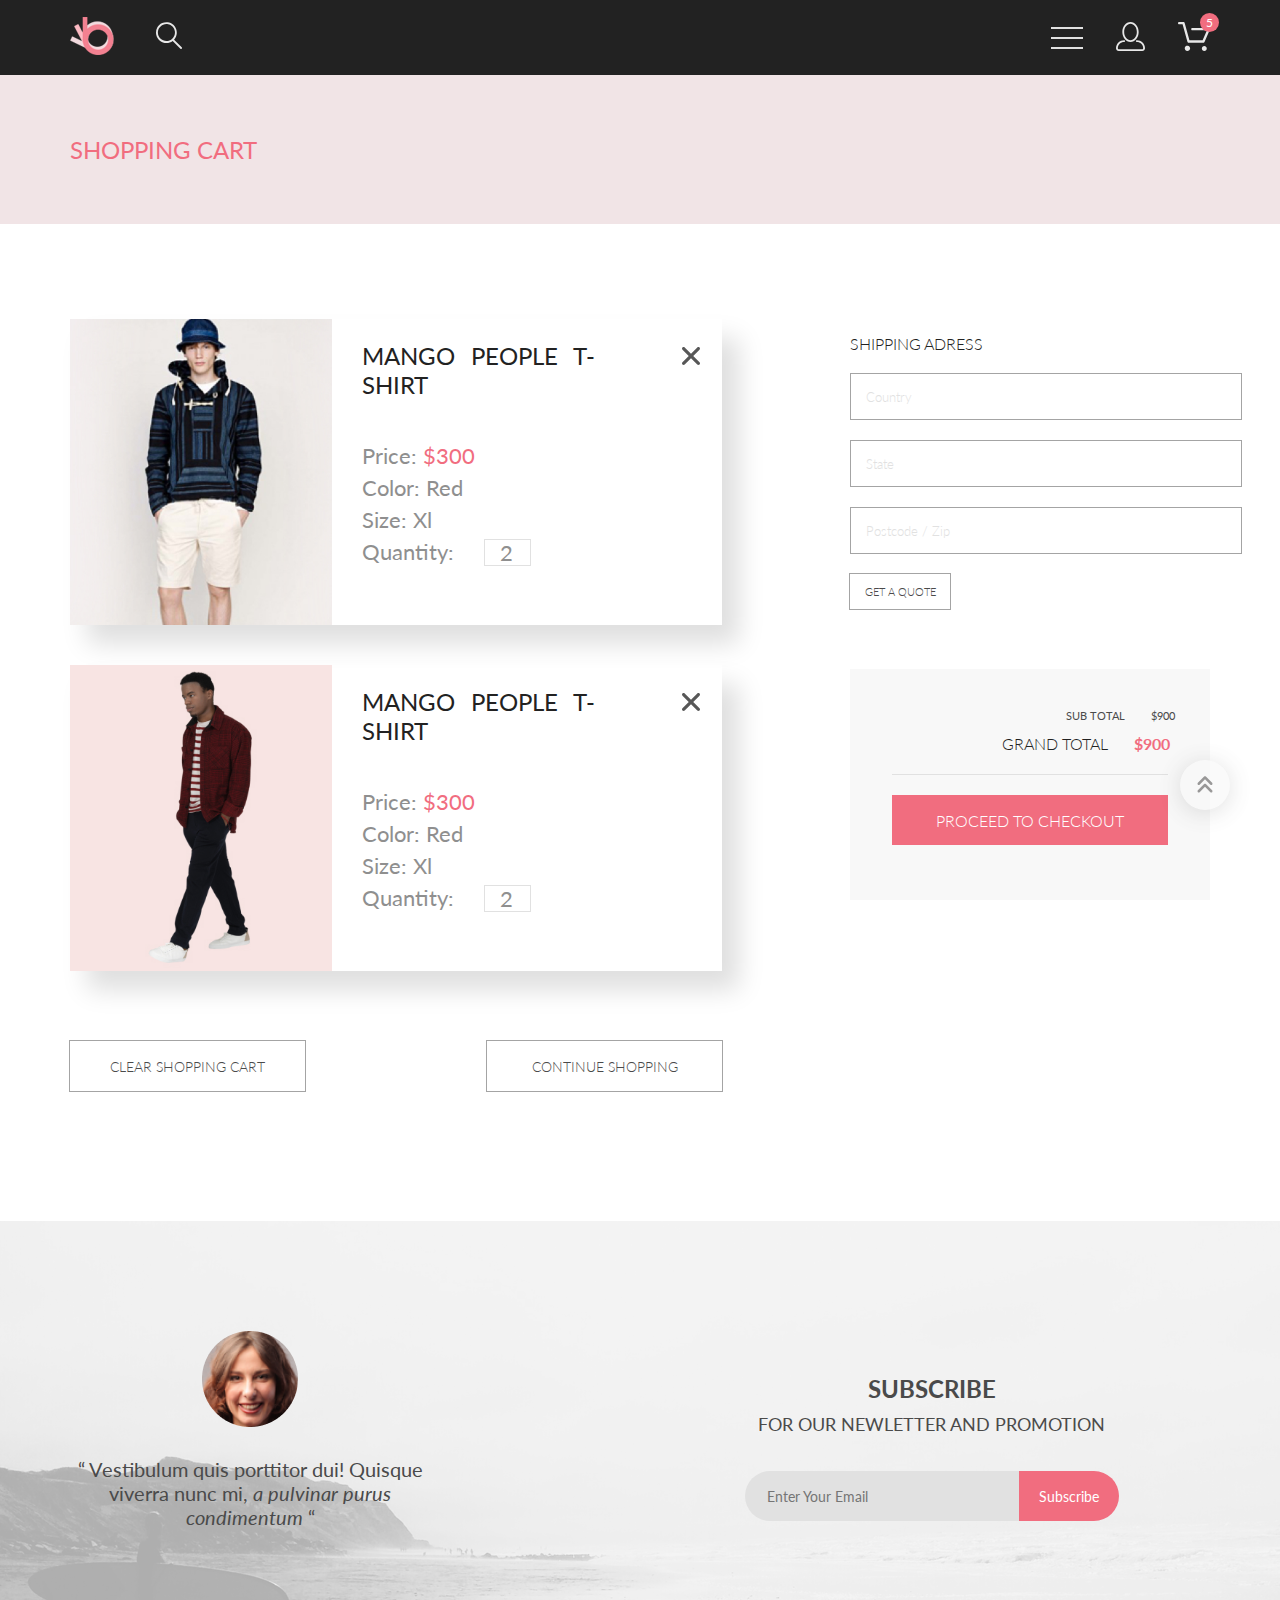
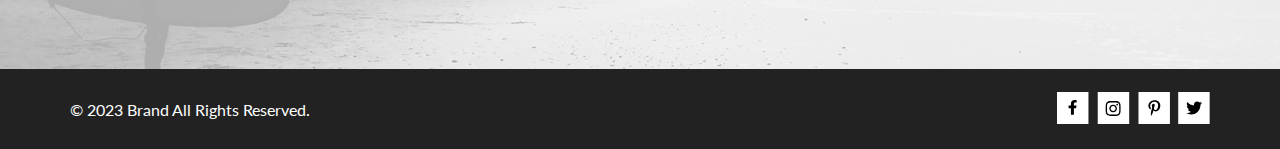
==== cart.html @ 040293c2 "first commit" ====
<!DOCTYPE html>
<html lang="en">

<!DOCTYPE html>
<html lang="en">

<head>
	<meta charset="UTF-8">
	<meta http-equiv="X-UA-Compatible" content="IE=edge">
	<meta name="viewport" content="width=device-width, initial-scale=1.0">
	<link rel="preconnect" href="https://fonts.googleapis.com" />
	<link rel="preconnect" href="https://fonts.gstatic.com" crossorigin />
	<link href="https://fonts.googleapis.com/css2?family=Lato:wght@300;400;700;900&display=swap" rel="stylesheet" />
	<link rel="stylesheet" href="css/style.css" />
	<title>Cart</title>
</head>

<body>
	<div class="page">
		<a href="#top" class="scrolltop">
			<svg xmlns="http://www.w3.org/2000/svg" width="20" height="20" viewBox="0 0 384 512">
				<path
					d="M214.6 41.4c-12.5-12.5-32.8-12.5-45.3 0l-160 160c-12.5 12.5-12.5 32.8 0 45.3s32.8 12.5 45.3 0L192 109.3 329.4 246.6c12.5 12.5 32.8 12.5 45.3 0s12.5-32.8 0-45.3l-160-160zm160 352l-160-160c-12.5-12.5-32.8-12.5-45.3 0l-160 160c-12.5 12.5-12.5 32.8 0 45.3s32.8 12.5 45.3 0L192 301.3 329.4 438.6c12.5 12.5 32.8 12.5 45.3 0s12.5-32.8 0-45.3z"
					fill="#6F6E6E" />
			</svg>
		</a>

		<header class="header center" id="top">
			<div class="header__left">
				<a href="index.html"><img src="img/main_logo.svg" alt="logo" /></a>
				<a class="header__link" href="#">
					<svg width="27" height="28" viewBox="0 0 27 28" fill="none" xmlns="http://www.w3.org/2000/svg">
						<path d="M19.0596 17.6259C20.6713 15.8658 21.6282 13.6048 21.7698 11.2225C21.9113 8.84018 21.2288 6.48173 19.8369 4.54318C18.445 2.60463 16.4285 1.20404 14.126 0.576619C11.8234 -0.0508009 9.3751 0.13316 7.19217 1.09761C5.00923 2.06205 3.22462 3.74825 2.13804 5.87302C1.05145 7.9978 0.729054 10.4318 1.225 12.7661C1.72094 15.1005 3.00501 17.1932 4.86158 18.6927C6.71815 20.1922 9.03413 21.0072 11.4206 21.0009C13.673 21.004 15.8645 20.27 17.6606 18.9109L25.4086 26.7179C25.4941 26.807 25.5965 26.8781 25.7099 26.927C25.8232 26.9759 25.9452 27.0017 26.0686 27.0029C26.1923 27.0033 26.3148 26.9782 26.4283 26.9292C26.5419 26.8801 26.6441 26.8082 26.7286 26.7179C26.9025 26.537 26.9997 26.2958 26.9997 26.0449C26.9997 25.794 26.9025 25.5528 26.7286 25.3719L19.0596 17.6259ZM2.88662 10.5009C2.89946 8.81563 3.41094 7.17187 4.35659 5.77685C5.30224 4.38183 6.63972 3.29801 8.20044 2.662C9.76115 2.02599 11.4752 1.86627 13.1266 2.20298C14.7779 2.53969 16.2926 3.35775 17.4797 4.55404C18.6668 5.75033 19.4732 7.27129 19.7972 8.92519C20.1212 10.5791 19.9483 12.2919 19.3002 13.8476C18.6522 15.4034 17.5581 16.7325 16.1559 17.6674C14.7536 18.6023 13.1059 19.1011 11.4206 19.1009C9.14916 19.0901 6.97482 18.1784 5.37484 16.566C3.77486 14.9537 2.87998 12.7724 2.88662 10.5009Z" fill="#E8E8E8"/>
						</svg>						
					<!-- <img src="img/search.svg" alt="search" /> -->
				</a>
			</div>
			<nav class="header__right">
				<input class="header__checkbox" id="header__check" type="checkbox" />
				<label for="header__check" class="menu__label">
					<div></div>
					<div></div>
					<div></div>
				</label>
				<a class="header__link" href="#"><img src="img/auth.svg" alt="reg" /></a>
				<a class="header__link" href="cart.html">
					<img src="img/cart.svg" alt="cart" />
					<div class="header__link-notifications">5</div>
				</a>
				<div class="mobile-menu">
					<h3 class="mobile-menu__heading">MENU</h3>
					<div class="mobile-menu__box">
						<div class="mobile-menu__item">
							<a href="#" class="mobile-menu__title">MAN</a>
							<ul class="mobile-menu__list">
								<li><a class="mobile-menu__link" href="#">Accessories</a></li>
								<li><a class="mobile-menu__link" href="#">Bags</a></li>
								<li><a class="mobile-menu__link" href="#">Denim</a></li>
								<li><a class="mobile-menu__link" href="#">T-Shirts</a></li>
							</ul>
						</div>
						<div class="mobile-menu__item">
							<a href="#" class="mobile-menu__title">WOMAN</a>
							<ul class="mobile-menu__list">
								<li><a class="mobile-menu__link" href="">Accessories</a></li>
								<li>
									<a class="mobile-menu__link" href="">Jackets & Coats</a>
								</li>
								<li><a class="mobile-menu__link" href="">Polos</a></li>
								<li><a class="mobile-menu__link" href="">T-Shirts</a></li>
								<li><a class="mobile-menu__link" href="">Shirts</a></li>
							</ul>
						</div>
						<div class="mobile-menu__item">
							<a href="#" class="mobile-menu__title">KIDS</a>
							<ul class="mobile-menu__list">
								<li><a class="mobile-menu__link" href="">Accessories</a></li>
								<li>
									<a class="mobile-menu__link" href="">Jackets & Coats</a>
								</li>
								<li><a class="mobile-menu__link" href="">Polos</a></li>
								<li><a class="mobile-menu__link" href="">T-Shirts</a></li>
								<li><a class="mobile-menu__link" href="">Shirts</a></li>
								<li><a class="mobile-menu__link" href="">Bags</a></li>
							</ul>
						</div>
					</div>
				</div>
			</nav>
		</header>

		<section class="top center">
			<h2 class="top__heading">SHOPPING CART</h2>
			<!-- <nav class="breadcrumbs">
                <a href="index.html" class="breadcrumbs__link">HOME</a>
                <a href="#" class="breadcrumbs__link">MEN</a>
                <a href="#" class="breadcrumbs__link">NEW ARRIVALS</a>
            </nav> -->
		</section>

		<section class="cart-box center">
			<div class="cart-details">

				<div class="cart-item">

					<batton onclick="" class="cart-item__close">
						<svg width="18" height="18" viewBox="0 0 18 18" fill="none" xmlns="http://www.w3.org/2000/svg">
							<path d="M11.2453 9L17.5302 2.71516C17.8285 2.41741 17.9962 2.01336 17.9966 1.59191C17.997 1.17045 17.8299 0.76611 17.5322 0.467833C17.2344 0.169555 16.8304 0.00177586 16.4089 0.00140366C15.9875 0.00103146 15.5831 0.168097 15.2848 0.465848L9 6.75069L2.71516 0.465848C2.41688 0.167571 2.01233 0 1.5905 0C1.16868 0 0.764125 0.167571 0.465848 0.465848C0.167571 0.764125 0 1.16868 0 1.5905C0 2.01233 0.167571 2.41688 0.465848 2.71516L6.75069 9L0.465848 15.2848C0.167571 15.5831 0 15.9877 0 16.4095C0 16.8313 0.167571 17.2359 0.465848 17.5342C0.764125 17.8324 1.16868 18 1.5905 18C2.01233 18 2.41688 17.8324 2.71516 17.5342L9 11.2493L15.2848 17.5342C15.5831 17.8324 15.9877 18 16.4095 18C16.8313 18 17.2359 17.8324 17.5342 17.5342C17.8324 17.2359 18 16.8313 18 16.4095C18 15.9877 17.8324 15.5831 17.5342 15.2848L11.2453 9Z" fill="#575757"/>
							</svg>
					</batton>
									
					<div class="cart-item__photo"><img src="img/product_3.jpg" alt="item-photo"></div>
					<div class="cart-item__info">
						<a href="">MANGO PEOPLE T-SHIRT</a>
						<div class="cart-item__details">
							<div class="cart-item__row">
								<div class="cart-item__row-head">Price:</div>
								<div class="cart-item__price">$300</div>
							</div>
							<div class="cart-item__row">
								<div class="cart-item__row-head">Color:</div>
								<div class="cart-item__row-data">Red</div>
							</div>
							<div class="cart-item__row">
								<div class="cart-item__row-head">Size:</div>
								<div class="cart-item__row-data">Xl</div>
							</div>
							<div class="cart-item__row">
								<div class="cart-item__row-head">Quantity:</div>
								<input class="cart-item__quantity" type="number" min="0" value="2">
							</div>
						</div>
					</div>
				</div>

				<div class="cart-item">

					<batton onclick="" class="cart-item__close">
						<svg width="18" height="18" viewBox="0 0 18 18" fill="none" xmlns="http://www.w3.org/2000/svg">
							<path d="M11.2453 9L17.5302 2.71516C17.8285 2.41741 17.9962 2.01336 17.9966 1.59191C17.997 1.17045 17.8299 0.76611 17.5322 0.467833C17.2344 0.169555 16.8304 0.00177586 16.4089 0.00140366C15.9875 0.00103146 15.5831 0.168097 15.2848 0.465848L9 6.75069L2.71516 0.465848C2.41688 0.167571 2.01233 0 1.5905 0C1.16868 0 0.764125 0.167571 0.465848 0.465848C0.167571 0.764125 0 1.16868 0 1.5905C0 2.01233 0.167571 2.41688 0.465848 2.71516L6.75069 9L0.465848 15.2848C0.167571 15.5831 0 15.9877 0 16.4095C0 16.8313 0.167571 17.2359 0.465848 17.5342C0.764125 17.8324 1.16868 18 1.5905 18C2.01233 18 2.41688 17.8324 2.71516 17.5342L9 11.2493L15.2848 17.5342C15.5831 17.8324 15.9877 18 16.4095 18C16.8313 18 17.2359 17.8324 17.5342 17.5342C17.8324 17.2359 18 16.8313 18 16.4095C18 15.9877 17.8324 15.5831 17.5342 15.2848L11.2453 9Z" fill="#575757"/>
							</svg>
					</batton>

					<div class="cart-item__photo"><img src="img/product_7.jpg" alt="item-photo"></div>
					<div class="cart-item__info">
						<a href="">MANGO PEOPLE T-SHIRT</a>
						<div class="cart-item__details">
							<div class="cart-item__row">
								<div class="cart-item__row-head">Price:</div>
								<div class="cart-item__price">$300</div>
							</div>
							<div class="cart-item__row">
								<div class="cart-item__row-head">Color:</div>
								<div class="cart-item__row-data">Red</div>
							</div>
							<div class="cart-item__row">
								<div class="cart-item__row-head">Size:</div>
								<div class="cart-item__row-data">Xl</div>
							</div>
							<div class="cart-item__row">
								<div class="cart-item__row-head">Quantity:</div>
								<input class="cart-item__quantity" type="number" min="0" value="2">
							</div>
						</div>
					</div>
				</div>

				<div class="cart-details__buttons">
					<button onclick="" class="button-hover button-active">CLEAR SHOPPING CART</button>
					<button onclick="" class="button-hover button-active">CONTINUE SHOPPING</button>
				</div>

			</div>

			<div class="order-details">
				<div class="adress">
					<h3>SHIPPING ADRESS</h3>
					<form action="" class="adress__form">
						<input type="" name="" class="adress__input" placeholder="Country" />
						<input type="" name="" class="adress__input" placeholder="State" />
						<input type="" name="" class="adress__input" placeholder="Postcode / Zip" />
					</form>
					<button onclick="" class="adress__submit button-hover button-active">GET A QUOTE</button>
				</div>
				<div class="checkout">
					<div class="checkout__total-price">
						<div class="checkout__sub-total">SUB TOTAL<span>900</span></div>
						<div class="checkout__grand-total">GRAND TOTAL<span>900</span></div>
					</div>
					<div class="checkout__button">
						<button type="submit" class="button-active">PROCEED TO CHECKOUT</button>
					</div>
				</div>
			</div>
		</section>

		<section class="footer__subscribe">
			<div class="footer__subscribe-container">
				<div class="blockquote__item">
					<img src="img/quote_photo.png" alt="quote photo" class="blockquote__img" />
					<blockquote class="footer__blockquote">
						Vestibulum quis porttitor dui! Quisque viverra nunc mi,
						<strong>a pulvinar purus condimentum</strong>
					</blockquote>
				</div>
				<div class="subscribe__item">
					<h3 class="subscribe__heading">SUBSCRIBE</h3>
					<p class="subscribe__text">FOR OUR NEWLETTER AND PROMOTION</p>
					<form action="" class="subscribe__form">
						<input type="email" name="email" class="subscribe__form-email" placeholder="Enter Your Email" />
						<button type="submit" class="subscribe__form-submit">
							Subscribe
						</button>
					</form>
				</div>
			</div>
		</section>
		<footer class="footer center">
			<div class="copyright">© 2023 Brand All Rights Reserved.</div>
			<div class="social__networks">
				<a href="#" class="social__icons">
					<svg width="32" height="32" viewBox="0 0 32 32" fill="none" xmlns="http://www.w3.org/2000/svg">
						<path class="rect" d="M31.4506 0H0V32H31.4506V0Z" fill="white" />
						<path class="icon"
							d="M19.0884 16.28L19.5069 13.616H16.8902V11.8873C16.8902 11.1585 17.2557 10.4481 18.4277 10.4481H19.6172V8.17997C19.6172 8.17997 18.5377 8 17.5056 8C15.3507 8 13.9422 9.27593 13.9422 11.5857V13.616H11.5469V16.28H13.9422V22.72H16.8902V16.28H19.0884Z"
							fill="black" />
					</svg>
				</a>
				<a href="#" class="social__icons">
					<svg width="33" height="32" viewBox="0 0 33 32" fill="none" xmlns="http://www.w3.org/2000/svg">
						<path class="rect" d="M32.1883 0H0.737671V32H32.1883V0Z" fill="white" />
						<path class="icon"
							d="M16.1368 12.6816C14.0216 12.6816 12.3155 14.3849 12.3155 16.4967C12.3155 18.6084 14.0216 20.3117 16.1368 20.3117C18.2519 20.3117 19.958 18.6084 19.958 16.4967C19.958 14.3849 18.2519 12.6816 16.1368 12.6816ZM16.1368 18.9769C14.7699 18.9769 13.6525 17.8646 13.6525 16.4967C13.6525 15.1287 14.7666 14.0164 16.1368 14.0164C17.507 14.0164 18.6211 15.1287 18.6211 16.4967C18.6211 17.8646 17.5036 18.9769 16.1368 18.9769V18.9769ZM21.0056 12.5256C21.0056 13.0203 20.6065 13.4154 20.1143 13.4154C19.6188 13.4154 19.223 13.017 19.223 12.5256C19.223 12.0342 19.6221 11.6357 20.1143 11.6357C20.6065 11.6357 21.0056 12.0342 21.0056 12.5256ZM23.5364 13.4287C23.4799 12.2367 23.2072 11.1808 22.3325 10.3109C21.4612 9.441 20.4036 9.16873 19.2097 9.10897C17.9792 9.03924 14.291 9.03924 13.0605 9.10897C11.8699 9.16541 10.8123 9.43768 9.93768 10.3076C9.06302 11.1775 8.79364 12.2334 8.73378 13.4254C8.66394 14.6539 8.66394 18.3361 8.73378 19.5646C8.79031 20.7566 9.06302 21.8125 9.93768 22.6824C10.8123 23.5523 11.8666 23.8246 13.0605 23.8844C14.291 23.9541 17.9792 23.9541 19.2097 23.8844C20.4036 23.8279 21.4612 23.5556 22.3325 22.6824C23.2039 21.8125 23.4766 20.7566 23.5364 19.5646C23.6063 18.3361 23.6063 14.6572 23.5364 13.4287V13.4287ZM21.9468 20.8828C21.6874 21.5336 21.1852 22.0349 20.53 22.2972C19.5489 22.6857 17.2209 22.5961 16.1368 22.5961C15.0526 22.5961 12.7213 22.6824 11.7435 22.2972C11.0917 22.0383 10.5895 21.5369 10.3268 20.8828C9.93768 19.9033 10.0275 17.5791 10.0275 16.4967C10.0275 15.4142 9.941 13.0867 10.3268 12.1105C10.5862 11.4597 11.0884 10.9584 11.7435 10.6961C12.7246 10.3076 15.0526 10.3972 16.1368 10.3972C17.2209 10.3972 19.5523 10.3109 20.53 10.6961C21.1818 10.9551 21.684 11.4564 21.9468 12.1105C22.3359 13.09 22.2461 15.4142 22.2461 16.4967C22.2461 17.5791 22.3359 19.9066 21.9468 20.8828Z"
							fill="black" />
					</svg>
				</a>
				<a href="#" class="social__icons">
					<svg width="32" height="32" viewBox="0 0 32 32" fill="none" xmlns="http://www.w3.org/2000/svg">
						<path class="rect" d="M31.9259 0H0.475342V32H31.9259V0Z" fill="white" />
						<path class="icon"
							d="M16.7402 8.20312C13.5555 8.20312 10.4081 10.3406 10.4081 13.8C10.4081 16 11.6373 17.25 12.3822 17.25C12.6895 17.25 12.8664 16.3875 12.8664 16.1438C12.8664 15.8531 12.1308 15.2344 12.1308 14.025C12.1308 11.5125 14.0304 9.73125 16.4888 9.73125C18.6026 9.73125 20.167 10.9406 20.167 13.1625C20.167 14.8219 19.5058 17.9344 17.3641 17.9344C16.5912 17.9344 15.9301 17.3719 15.9301 16.5656C15.9301 15.3844 16.7495 14.2406 16.7495 13.0219C16.7495 10.9531 13.8349 11.3281 13.8349 13.8281C13.8349 14.3531 13.9001 14.9344 14.1329 15.4125C13.7045 17.2687 12.8292 20.0344 12.8292 21.9469C12.8292 22.5375 12.913 23.1188 12.9689 23.7094C13.0744 23.8281 13.0216 23.8156 13.183 23.7563C14.7474 21.6 14.6916 21.1781 15.3993 18.3562C15.7811 19.0875 16.7681 19.4812 17.5503 19.4812C20.8468 19.4812 22.3274 16.2469 22.3274 13.3313C22.3274 10.2281 19.6641 8.20312 16.7402 8.20312Z"
							fill="black" />
					</svg>
				</a>
				<a href="#" class="social__icons">
					<svg width="32" height="32" viewBox="0 0 32 32" fill="none" xmlns="http://www.w3.org/2000/svg">
						<path class="rect" d="M31.6636 0H0.213013V32H31.6636V0Z" fill="white" />
						<path class="icon"
							d="M22.4181 12.7411C22.4281 12.8832 22.4281 13.0253 22.4281 13.1675C22.4281 17.5025 19.1509 22.4974 13.161 22.4974C11.3156 22.4974 9.60132 21.9593 8.1593 21.0253C8.42149 21.0558 8.67357 21.0659 8.94585 21.0659C10.4685 21.0659 11.8702 20.5482 12.9895 19.6649C11.5576 19.6345 10.3576 18.6903 9.94415 17.3908C10.1458 17.4213 10.3475 17.4416 10.5593 17.4416C10.8517 17.4416 11.1442 17.4009 11.4164 17.3299C9.92401 17.0253 8.80465 15.7055 8.80465 14.1116V14.071C9.23825 14.3147 9.74249 14.467 10.2769 14.4873C9.39959 13.8984 8.82483 12.8933 8.82483 11.7563C8.82483 11.1472 8.98614 10.5888 9.26851 10.1015C10.8719 12.0913 13.282 13.3908 15.9844 13.5329C15.934 13.2893 15.9038 13.0355 15.9038 12.7817C15.9038 10.9746 17.3559 9.5025 19.1609 9.5025C20.0987 9.5025 20.9457 9.89844 21.5407 10.538C22.2768 10.3959 22.9827 10.1218 23.6079 9.74616C23.3659 10.5076 22.8516 11.1472 22.176 11.5533C22.8315 11.4822 23.4668 11.2994 24.0516 11.0457C23.608 11.6954 23.0533 12.274 22.4181 12.7411Z"
							fill="black" />
					</svg>
				</a>
			</div>
		</footer>
	</div>
</body>

</html>
---- css/style.css ----
@charset "UTF-8";
html {
  scroll-behavior: smooth;
}

* {
  padding: 0px;
  margin: 0px;
  border: none;
  transition: all 0.6s;
}

li {
  list-style-type: none;
}

ul {
  padding-left: 0;
}

a {
  text-decoration: none;
}

summary {
  display: block;
}

summary::-webkit-details-marker {
  display: none;
}

img {
  max-width: 100%;
  max-height: 100%;
}

body {
  font-family: "Lato", sans-serif;
}

button, input {
  font: inherit;
}
@keyframes rotate-scale-up {
  0% {
    transform: scale(1) rotateZ(0);
  }
  50% {
    transform: scale(2) rotateZ(180deg);
  }
  100% {
    transform: scale(1) rotateZ(360deg);
  }
}
.scrolltop {
  height: 50px;
  width: 50px;
  background-color: #F8F8F8;
  border-radius: 50%;
  position: fixed;
  box-shadow: 0 3px 30px -5px rgba(0, 0, 0, 0.3);
  cursor: pointer;
  z-index: 500;
  right: 50px;
  bottom: 90px;
  opacity: 70%;
  display: flex;
  justify-content: center;
  align-items: center;
}

.scrolltop:hover svg {
  animation: rotate-scale-up 0.6s linear both;
}

.center {
  padding-left: calc(50% - 570px);
  padding-right: calc(50% - 570px);
}

.center-promo {
  padding-left: calc(50% - 800px);
  padding-right: calc(50% - 800px);
}

.header * {
  transition: all 0.6s;
}

.header {
  height: 75px;
  background: #222222;
  display: flex;
  justify-content: space-between;
  align-items: center;
}
.header__left {
  display: flex;
  justify-content: space-between;
  align-items: center;
  gap: 41px;
}
.header__right {
  display: flex;
  justify-content: space-between;
  align-items: center;
  gap: 33px;
}
.header__link {
  position: relative;
}
.header__link-notifications {
  position: absolute;
  top: -9px;
  right: -9px;
  width: 19px;
  height: 19px;
  border-radius: 50%;
  background-color: #F16D7F;
  text-align: center;
  font-style: normal;
  font-weight: 400;
  font-size: 12px;
  line-height: 19px;
  color: #FFFFFF;
}
.header__link:hover svg path {
  fill: #f16d7f;
}

.menu__label {
  width: 32px;
  height: 32px;
  display: flex;
  flex-direction: column;
  justify-content: center;
  gap: 8px;
  cursor: pointer;
}

.menu__label div {
  height: 2px;
  background-color: #E1E1E1;
}

.menu__label:hover div {
  background-color: #F16D7F;
}

#header__check:checked ~ .menu__label div:first-child {
  background-color: #8F8F8F;
  transform: translateY(10px) rotate(45deg);
  transition-timing-function: var(--ease-out-expo);
  transition-property: transform, opacity;
  transform-origin: center;
}

#header__check:checked ~ .menu__label div:last-child {
  background-color: #8F8F8F;
  transform: translateY(-10px) rotate(-45deg);
  transition-timing-function: var(--ease-out-expo);
  transition-property: transform, opacity;
  transform-origin: center;
}

#header__check:checked ~ .menu__label div:nth-child(2) {
  background-color: #8F8F8F;
  width: 0;
  transition-property: transform, opacity;
}

#header__check:checked ~ .menu__label {
  transform: rotateZ(360deg);
}

.header__checkbox {
  position: absolute;
  visibility: hidden;
  left: -9999999px;
}

#header__check:checked ~ .mobile-menu {
  width: 232px;
  padding: 32px;
  opacity: 1;
}

.mobile-menu {
  position: absolute;
  top: 75px;
  right: 75px;
  z-index: 100;
  width: 0;
  background: #FFFFFF;
  box-shadow: 6px 4px 35px rgba(0, 0, 0, 0.21);
  padding: 32px 0;
  overflow: hidden;
  opacity: 0;
}

.mobile-menu__heading {
  font-style: normal;
  font-weight: 700;
  font-size: 14px;
  line-height: 17px;
  color: #222222;
}

.mobile-menu__link {
  font-style: normal;
  font-weight: 400;
  font-size: 14px;
  line-height: 17px;
  height: 17px;
  display: block;
  color: #8F8F8F;
  overflow: hidden;
}

.mobile-menu__link:hover {
  color: #F16D7F;
}

.mobile-menu__title {
  font-style: normal;
  font-weight: 400;
  font-size: 14px;
  line-height: 17px;
  color: #F16D7F;
}

.mobile-menu__list {
  list-style-type: none;
  padding-left: 21px;
  display: flex;
  flex-direction: column;
  gap: 11px;
  margin-top: 12px;
}

.mobile-menu__box {
  display: flex;
  flex-direction: column;
  gap: 20px;
  margin-top: 24px;
}

.promo {
  background: #f1e4e6;
  display: flex;
}

.promo__img {
  display: flex;
  align-items: center;
  justify-content: center;
  width: 50%;
}

.promo__content {
  padding-left: 64px;
}

.promo__info {
  border-left: 12px solid #F16D7F;
  padding-left: 16px;
  margin-top: 65%;
}

.promo__title {
  font-style: normal;
  font-weight: 900;
  font-size: 48px;
  line-height: 58px;
  color: #222222;
}

.promo__heading {
  font-style: normal;
  font-weight: 700;
  font-size: 32px;
  line-height: 38px;
  color: #222222;
}

.promo__heading strong {
  color: #F16D7F;
}

.offer__category {
  display: grid;
  gap: 30px;
  grid-template-columns: repeat(3, 1fr);
  padding-top: 65px;
  padding-bottom: 95px;
}

.category__item {
  display: flex;
  flex-direction: column;
  justify-content: center;
  align-items: center;
  background-size: cover;
  background-repeat: no-repeat;
  background-position: center;
  min-height: 260px;
}

.category__item a:hover {
  scale: 1.2;
}

.women {
  background-image: url(../img/offer_women.jpg);
}

.men {
  background-image: url(../img/offer_men.jpg);
}

.kids {
  background-image: url(../img/offer_kids.jpg);
}

.acces {
  min-height: 180px;
  grid-column: 1/-1;
  background-image: url(../img/offer_acces.jpg);
}

.category__item a {
  display: flex;
  flex-direction: column;
  justify-content: center;
  align-items: center;
}

.item__heading {
  order: 2;
  font-style: normal;
  font-weight: 700;
  font-size: 24px;
  line-height: 29px;
  text-align: center;
  color: #F16D7F;
}

.item__text {
  order: 1;
  font-style: normal;
  font-weight: 400;
  font-size: 16px;
  line-height: 19px;
  text-align: center;
  color: #FFFFFF;
}

.product-box__heading {
  font-weight: 400;
  font-size: 30px;
  line-height: 36px;
  color: #222222;
  text-align: center;
}

.product-box__text {
  font-weight: 400;
  font-size: 14px;
  line-height: 17px;
  color: #8F8F8F;
  text-align: center;
  padding: 8px 0;
}

.product-box__content {
  padding-top: 40px;
  display: grid;
  grid-template-columns: repeat(auto-fit, 360px);
  justify-content: center;
  gap: 30px;
}

.product__img {
  width: 100%;
}

.product__content {
  background: #F8F8F8;
  display: flex;
  flex-direction: column;
  justify-content: center;
  align-items: flex-start;
  padding: 24px 16px;
  gap: 16px;
}

.product__heading {
  font-style: normal;
  font-weight: 400;
  font-size: 13px;
  line-height: 16px;
  color: #222222;
}

.product__text {
  font-style: normal;
  font-weight: 300;
  font-size: 14px;
  line-height: 17px;
  color: #8F8F8F;
}

.product__price {
  font-style: normal;
  font-weight: 400;
  font-size: 16px;
  line-height: 19px;
  color: #F16D7F;
}

.product:hover .product__img {
  filter: brightness(0.5);
}

.product:hover .add__cart {
  z-index: 10;
}

.product__photo {
  position: relative;
  display: flex;
  justify-content: center;
}

.add__cart {
  position: absolute;
  top: 45%;
  z-index: -10;
  margin: 0 auto;
  border: 1px solid #FFFFFF;
  width: 139px;
  height: 44px;
  font-weight: 400;
  font-size: 14px;
  line-height: 17px;
  color: #FFFFFF;
  display: flex;
  justify-content: center;
  align-items: center;
  gap: 11px;
}

.add__cart:hover {
  box-shadow: 0 0 5px #FFFFFF;
  cursor: pointer;
}

.add__cart:hover svg path {
  fill: #f16d7f;
}

.button__all-products {
  display: block;
  width: 212px;
  margin: auto;
  border: 1px solid #ff6a6a;
  margin-top: 48px;
  margin-bottom: 60px;
  padding: 14px;
  font-weight: 400;
  font-size: 16px;
  line-height: 19px;
  color: #f26376;
  text-align: center;
}

.button__all-products:hover {
  background: #F16D7F;
  color: #FFFFFF;
}

.features {
  min-height: 340px;
  background: #4A4A4A;
  display: flex;
  align-items: center;
  justify-content: space-around;
  gap: 30px;
}

.features__item {
  max-width: 360px;
  display: flex;
  flex-direction: column;
  align-items: center;
}

.features__img {
  width: 40px;
  height: 40px;
}

.features__heading {
  font-weight: 400;
  font-size: 19.96px;
  line-height: 24px;
  color: #F8F8F8;
  padding-top: 28px;
  padding-bottom: 16px;
}

.features__text {
  font-weight: 300;
  font-size: 13.972px;
  line-height: 17px;
  text-align: center;
  color: #F8F8F8;
}

.footer__subscribe {
  min-height: 448px;
  background-image: url(../img/subscribe.png);
  background-position: center;
  background-size: cover;
  background-repeat: no-repeat;
  position: relative;
}

.footer__subscribe-container {
  position: absolute;
  left: 0;
  top: 0;
  width: 100%;
  height: 100%;
  background: rgba(244, 244, 244, 0.7);
  display: flex;
  align-items: center;
  justify-content: space-between;
}

.blockquote__item {
  width: 360px;
  display: flex;
  flex-direction: column;
  align-items: center;
  padding-left: calc(50% - 570px);
}

.blockquote__img {
  width: 96px;
}

blockquote::before {
  content: "“";
}

blockquote::after {
  content: "“";
}

.footer__blockquote {
  font-weight: 400;
  font-size: 20px;
  line-height: 24px;
  color: #4A4A4A;
  padding: 30px 0;
  text-align: center;
}

.footer__blockquote strong {
  font-style: italic;
  font-weight: 400;
  font-size: 20px;
  line-height: 24px;
  color: #4A4A4A;
}

.subscribe__item {
  width: 557px;
  display: flex;
  flex-direction: column;
  align-items: center;
  padding-right: calc(50% - 570px);
}

.subscribe__heading {
  font-weight: 700;
  font-size: 24px;
  line-height: 167.2%;
  text-align: center;
  color: #4A4A4A;
}

.subscribe__text {
  font-weight: 400;
  font-size: 18px;
  line-height: 167.2%;
  text-align: center;
  color: #4A4A4A;
}

.subscribe__form {
  display: flex;
  margin-top: 32px;
}

.subscribe__form-email {
  padding: 0 22px;
  width: 230px;
  height: 50px;
  background: #E1E1E1;
  font-weight: 400;
  font-size: 14px;
  line-height: 17px;
  align-items: center;
  color: #4A4A4A;
  border-top-left-radius: 25px;
  border-bottom-left-radius: 25px;
}

.subscribe__form-submit {
  width: 100px;
  height: 50px;
  background: #F16D7F;
  font-weight: 400;
  font-size: 14px;
  line-height: 17px;
  text-align: center;
  color: #FFFFFF;
  border-top-right-radius: 25px;
  border-bottom-right-radius: 25px;
}

.subscribe__form-submit:hover {
  background: #e05c6e;
}

.footer {
  min-height: 80px;
  background: #222222;
  display: flex;
  align-items: center;
  justify-content: space-between;
}

.copyright {
  font-weight: 400;
  font-size: 16px;
  line-height: 19px;
  color: #FFFFFF;
}

.social__networks {
  display: flex;
  align-items: center;
  justify-content: space-between;
  gap: 8px;
}

.social__icons:hover .rect {
  fill: #F16D7F;
}

.social__icons:hover .icon {
  fill: #FFFFFF;
}

.top {
  background: #f1e4e6;
  padding-top: 60px;
  padding-bottom: 60px;
  display: flex;
  align-items: center;
  justify-content: space-between;
}
.top__heading {
  font-style: normal;
  font-weight: 400;
  font-size: 24px;
  line-height: 29px;
  color: #F16D7F;
}

.breadcrumbs__link {
  font-style: normal;
  font-weight: 300;
  font-size: 14px;
  line-height: 17px;
  color: #8F8F8F;
  text-transform: uppercase;
}
.breadcrumbs__link:hover {
  color: #F16D7F;
}
.breadcrumbs__link:last-child {
  font-weight: 700;
  color: #F16D7F;
}
.breadcrumbs__link:not(:last-child)::after {
  content: "/";
  padding-left: 8px;
  padding-right: 8px;
  font-style: normal;
  font-weight: 300;
  font-size: 14px;
  line-height: 17px;
  color: #636363;
}

.filter-sort {
  padding-top: 40px;
  display: flex;
  gap: 30px;
}

.filter-container {
  position: relative;
  width: 360px;
}

.filter {
  width: 100%;
  box-sizing: border-box;
  position: absolute;
  padding: 13px 16px 16px;
  z-index: 10;
}
.filter__summary {
  display: flex;
  align-items: center;
  gap: 11px;
  cursor: pointer;
}
.filter[open] {
  background-color: #FFFFFF;
  box-shadow: 6px 4px 35px rgba(0, 0, 0, 0.21);
}
.filter[open] .filter__summary {
  color: #F16D7F;
}
.filter[open] .filter-img path {
  fill: #F16D7F;
}

.filter-category {
  margin-top: 16px;
}
.filter-category__summary {
  font-style: normal;
  font-weight: 400;
  font-size: 14px;
  line-height: 17px;
  color: #8F8F8F;
  padding: 8px 11px 11px;
  border-left: 5px solid #F16D7F;
  border-bottom: 1px solid #E1E1E1;
  cursor: pointer;
}
.filter-category[open] .filter-category__summary {
  color: #F16D7F;
}

.filter-box {
  display: flex;
  flex-direction: column;
  gap: 11px;
  padding: 24px 16px;
}
.filter-box__link {
  font-style: normal;
  font-weight: 400;
  font-size: 14px;
  line-height: 17px;
  color: #8F8F8F;
}
.filter-box__link:hover {
  color: #F16D7F;
}

.sort-container {
  display: flex;
  gap: 60px;
}

.sort {
  box-sizing: border-box;
  padding: 13px 0;
  position: relative;
  font-style: normal;
  font-weight: 400;
  font-size: 14px;
  line-height: 17px;
  color: #8F8F8F;
}
.sort__summary {
  display: flex;
  align-items: center;
  gap: 5px;
  cursor: pointer;
}
.sort__summary svg path {
  fill: #8F8F8F;
}
.sort[open] .sort__summary svg path {
  fill: #F16D7F;
}
.sort__content {
  position: absolute;
  display: flex;
  flex-direction: column;
  z-index: 100;
  background-color: #FFFFFF;
  box-shadow: 6px 4px 35px rgba(0, 0, 0, 0.21);
  gap: 15px;
  width: 70px;
  padding: 10px;
  left: -9px;
  top: 40px;
}
.sort__label {
  display: flex;
  align-items: center;
}
.sort__label span {
  padding-left: 10px;
  font-style: normal;
  font-weight: 400;
  font-size: 14px;
  line-height: 17px;
  color: #8F8F8F;
}

.cart-box {
  display: flex;
  justify-content: space-between;
}

.cart-details {
  padding-top: 95px;
  padding-bottom: 130px;
  display: flex;
  flex-direction: column;
  gap: 40px;
}
.cart-details__buttons {
  display: flex;
  justify-content: space-between;
  margin-top: 30px;
}
.cart-details__buttons button {
  width: 235px;
  height: 50px;
  font-weight: 300;
  font-size: 14px;
  line-height: 17px;
  background: #FFFFFF;
  color: #4A4A4A;
}

.button-hover {
  position: relative;
  overflow: hidden;
  outline: 1.5px solid;
  outline-color: #A4A4A4;
  outline-offset: 0px;
}

.button-hover::before {
  background: #FFFFFF;
  opacity: 0.8;
  content: "";
  position: absolute;
  top: 0;
  height: 100%;
  width: 15%;
  left: -20%;
  transition: 2.5s cubic-bezier(0.2, 1, 0.2, 1);
}

.button-hover:hover::before {
  left: 105%;
}

.button-active:active {
  box-shadow: 0px -1px 0px 3px #E1E1E1;
  transition: 0s;
  transform: perspective(200px) translateY(2px) translateZ(-3px);
}

.cart-item {
  width: 652px;
  height: 306px;
  box-shadow: 17px 19px 24px rgba(0, 0, 0, 0.13);
  display: flex;
  position: relative;
}
.cart-item__close {
  position: absolute;
  text-align: center;
  top: 28px;
  right: 22px;
  width: 18px;
  height: 18px;
}
.cart-item__close:hover {
  transform: rotateZ(180deg);
}
.cart-item__close:active svg path {
  fill: #8F8F8F;
  transition: 0s;
}
.cart-item__close:active svg {
  width: 95%;
  transition: 0s;
}
.cart-item__photo {
  height: 100%;
}
.cart-item__info {
  margin-left: 30px;
  width: 260px;
}
.cart-item__info a {
  display: block;
  margin-top: 22px;
  height: 90px;
  font-weight: 400;
  font-size: 24px;
  line-height: 29px;
  color: #222222;
  word-spacing: 10px;
  overflow: hidden;
}
.cart-item__info a:hover {
  color: #F16D7F;
}
.cart-item__details {
  margin-top: 12px;
  font-style: normal;
  font-weight: 400;
  font-size: 22px;
  line-height: 26px;
  text-align: left;
  color: #8F8F8F;
  display: flex;
  flex-direction: column;
  gap: 6px;
}
.cart-item__row {
  display: flex;
  gap: 6px;
}
.cart-item__price {
  color: #F16D7F;
}
.cart-item__quantity {
  width: 30px;
  height: 25px;
  margin-left: 24px;
  border: 1px solid #E1E1E1;
  padding-left: 15px;
  font-style: normal;
  font-weight: 400;
  font-size: 22px;
  line-height: 26px;
  color: #8F8F8F;
}

.order-details {
  margin-top: 110px;
  width: 360px;
  display: flex;
  flex-direction: column;
  gap: 60px;
}

.adress h3 {
  font-weight: 300;
  font-size: 16px;
  line-height: 19px;
  color: #222222;
}
.adress__form {
  margin: 20px 0;
  display: flex;
  flex-direction: column;
  justify-content: space-between;
  gap: 20px;
}
.adress__input {
  height: 45px;
  width: 100%;
  border: 1.5px solid #A4A4A4;
  font-weight: 300;
  font-size: 13px;
  line-height: 16px;
  color: #222222;
  padding-left: 15px;
  padding-right: 15px;
}
.adress__input::-moz-placeholder {
  color: #E1E1E1;
}
.adress__input::placeholder {
  color: #E1E1E1;
}
.adress__submit {
  width: 100px;
  height: 35px;
  text-align: center;
  font-weight: 300;
  font-size: 11px;
  line-height: 13px;
  color: #4A4A4A;
  background-color: #FFFFFF;
}

.checkout {
  display: flex;
  flex-direction: column;
  background: #F8F8F8;
}
.checkout__total-price {
  height: 105px;
  text-align: right;
}
.checkout__sub-total {
  font-weight: 400;
  font-size: 11px;
  line-height: 13px;
  color: #4A4A4A;
  margin-right: 35px;
  margin-top: 40px;
}
.checkout__grand-total {
  font-weight: 300;
  font-size: 16px;
  line-height: 19px;
  color: #222222;
  margin-right: 40px;
  margin-top: 12px;
}
.checkout__grand-total span {
  font-weight: 700;
  font-size: 16px;
  line-height: 19px;
  color: #F16D7F;
}
.checkout__sub-total span::before, .checkout__grand-total span::before {
  content: "$";
  margin-left: 8%;
}
.checkout__button {
  height: 105px;
  margin-left: 42px;
  margin-right: 42px;
  border-top: 1px solid #E1E1E1;
  padding-top: 20px;
}
.checkout__button button {
  height: 50px;
  width: 100%;
  background-color: #F16D7F;
  text-align: center;
  font-style: normal;
  font-weight: 300;
  font-size: 16px;
  line-height: 19px;
  color: #FFFFFF;
}
.checkout__button button:hover {
  background: #e05c6e;
}

@media (min-width: 768px) and (max-width: 1024px) {
  .header {
    justify-content: center;
    gap: 100px;
  }
  .header__left,
  .header__right {
    gap: 100px;
  }
  .mobile-menu {
    right: 0;
    height: 0;
    width: 100%;
    padding: 0;
  }
  #header__check:checked ~ .mobile-menu {
    height: 370px;
    padding: 0;
    width: 100%;
  }
  .mobile-menu__box {
    flex-direction: row;
    padding: 25px 35px;
    justify-content: space-between;
    gap: 0;
    margin-top: 0;
    max-height: 340px;
  }
  .mobile-menu__item {
    width: calc(33.3333333333% - 15px);
  }
  .mobile-menu__heading {
    display: none;
  }
  .mobile-menu__list {
    padding: 0;
  }
  .mobile-menu__link {
    height: auto;
  }
  .scrolltop {
    left: 90vw;
    bottom: 174px;
  }
  .promo {
    max-height: 365px;
  }
  .promo__content {
    padding-left: 39px;
  }
  .promo__info {
    margin-top: 138px;
  }
  .promo__title {
    font-size: 44px;
    line-height: 53px;
  }
  .promo__heading {
    font-size: 24px;
    line-height: 29px;
  }
  .offer__category {
    padding-left: 16px;
    padding-right: 16px;
    gap: 19px;
  }
  .category__item {
    min-height: 167px;
  }
  .acces {
    min-height: 116px;
  }
  .product-box__content {
    grid-template-rows: repeat(4, auto);
    grid-auto-rows: 0;
    overflow: hidden;
  }
  .features {
    flex-direction: column;
    min-height: 610px;
    justify-content: center;
    gap: 48px;
  }
  .footer__subscribe {
    min-height: 615px;
    background-position-x: -350px;
    background-size: cover;
  }
  .footer__subscribe-container {
    flex-direction: column;
    justify-content: center;
    gap: 48px;
  }
  .footer {
    padding: 0 32px;
  }
}
@media (min-width: 320px) and (max-width: 767px) {
  .header {
    justify-content: center;
    gap: 40px;
  }
  .header__left, .header__right {
    gap: 40px;
  }
  .mobile-menu {
    right: 0;
    height: 0;
    width: 100%;
    padding: 0;
  }
  #header__check:checked ~ .mobile-menu {
    height: 365px;
    padding: 0;
    width: 100%;
  }
  .mobile-menu__box {
    flex-direction: row;
    padding: 23px 15px;
    justify-content: space-between;
    gap: 0;
    margin-top: 0;
    max-height: 340px;
  }
  .mobile-menu__item {
    width: calc(33.3333333333% - 5px);
  }
  .mobile-menu__heading {
    display: none;
  }
  .mobile-menu__list {
    padding: 0;
  }
  .mobile-menu__link {
    height: auto;
  }
  .scrolltop {
    left: 80vw;
    bottom: 55px;
  }
  .promo {
    height: 363px;
    align-items: center;
    justify-content: center;
  }
  .promo__img {
    display: none;
  }
  .promo__title {
    font-size: 38px;
    line-height: 46px;
  }
  .promo__heading {
    font-size: 20px;
    line-height: 24px;
  }
  .promo__info {
    margin-top: 0px;
  }
  .promo__content {
    padding-left: 0;
  }
  .offer__category {
    display: flex;
    flex-direction: column;
    padding: 64px 15px;
  }
  .acces {
    min-height: 110px;
  }
  .product-box {
    padding: 0 8px;
  }
  .product-box__content {
    display: flex;
    flex-direction: column;
  }
  .features {
    flex-direction: column;
    min-height: 610px;
    justify-content: center;
    gap: 48px;
  }
  .footer__subscribe {
    min-height: 550px;
    background-position-x: -350px;
    background-size: cover;
  }
  .footer__subscribe-container {
    flex-direction: column;
    justify-content: center;
    gap: 48px;
    width: 100%;
  }
  .blockquote__item {
    width: 100%;
  }
  .subscribe__item {
    width: 100%;
  }
  .subscribe__form-email {
    width: -moz-fit-content;
    width: fit-content;
    max-width: 230px;
  }
  .footer {
    min-height: 143px;
    flex-direction: column-reverse;
    justify-content: flex-start;
  }
  .social__networks {
    padding: 40px 0;
  }
}/*# sourceMappingURL=style.css.map */
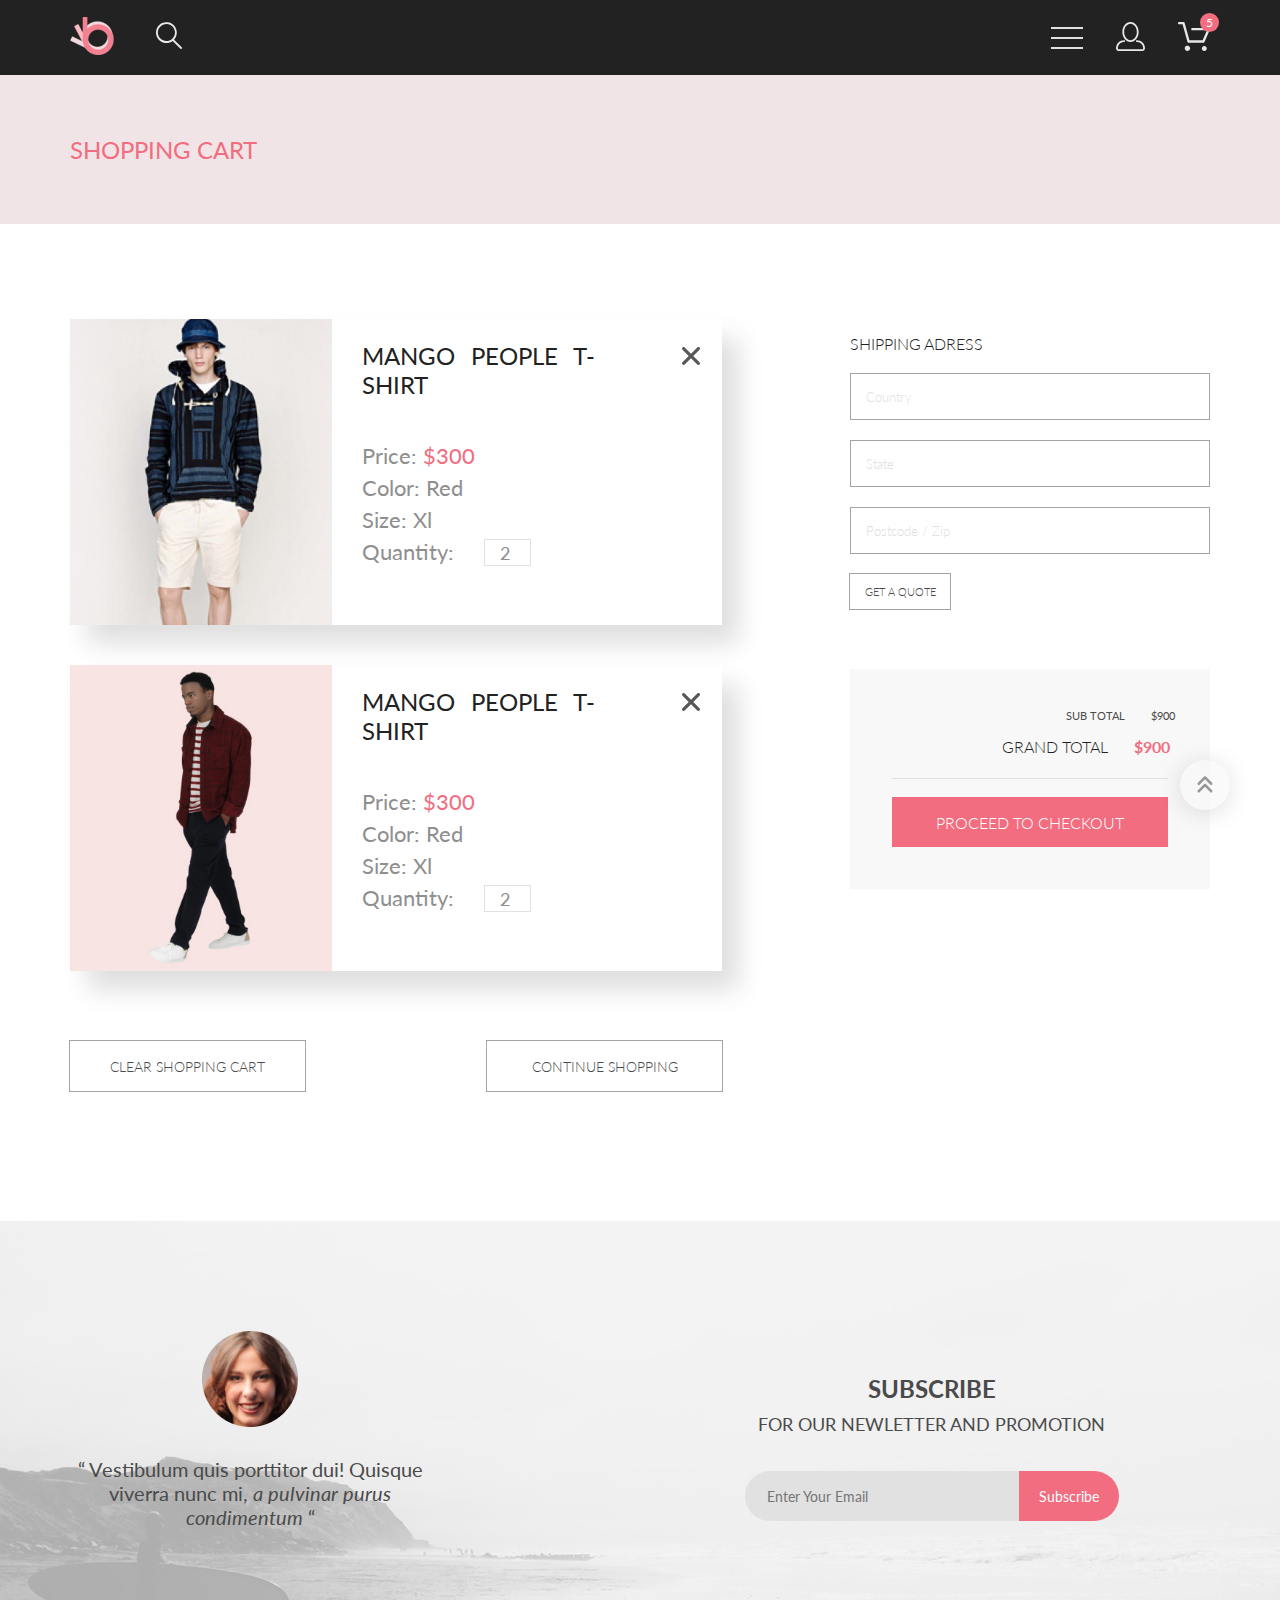
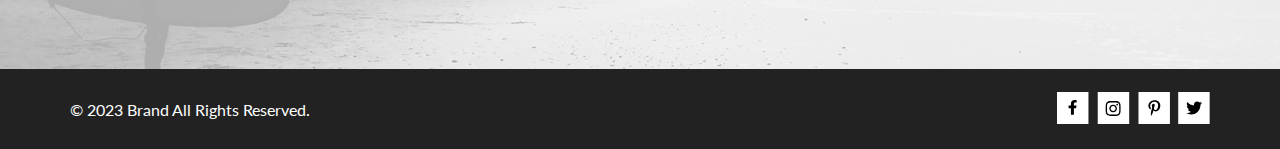
==== commit 9ba94043: "change cart.html&css" ====
--- a/cart.html
+++ b/cart.html
@@ -111,23 +111,23 @@
 									
 					<div class="cart-item__photo"><img src="img/product_3.jpg" alt="item-photo"></div>
 					<div class="cart-item__info">
-						<a href="">MANGO PEOPLE T-SHIRT</a>
+						<div class="cart-item__title"><a href="">MANGO PEOPLE T-SHIRT</a></div>
 						<div class="cart-item__details">
 							<div class="cart-item__row">
-								<div class="cart-item__row-head">Price:</div>
+								<div class="cart-item__row-title">Price:</div>
 								<div class="cart-item__price">$300</div>
 							</div>
 							<div class="cart-item__row">
-								<div class="cart-item__row-head">Color:</div>
+								<div class="cart-item__row-title">Color:</div>
 								<div class="cart-item__row-data">Red</div>
 							</div>
 							<div class="cart-item__row">
-								<div class="cart-item__row-head">Size:</div>
+								<div class="cart-item__row-title">Size:</div>
 								<div class="cart-item__row-data">Xl</div>
 							</div>
 							<div class="cart-item__row">
-								<div class="cart-item__row-head">Quantity:</div>
-								<input class="cart-item__quantity" type="number" min="0" value="2">
+								<div class="cart-item__row-title">Quantity:</div>
+								<input class="cart-item__quantity" type="number" min="1" value="2">
 							</div>
 						</div>
 					</div>
@@ -143,23 +143,23 @@
 
 					<div class="cart-item__photo"><img src="img/product_7.jpg" alt="item-photo"></div>
 					<div class="cart-item__info">
-						<a href="">MANGO PEOPLE T-SHIRT</a>
+						<div class="cart-item__title"><a href="">MANGO PEOPLE T-SHIRT</a></div>
 						<div class="cart-item__details">
 							<div class="cart-item__row">
-								<div class="cart-item__row-head">Price:</div>
+								<div class="cart-item__row-title">Price:</div>
 								<div class="cart-item__price">$300</div>
 							</div>
 							<div class="cart-item__row">
-								<div class="cart-item__row-head">Color:</div>
+								<div class="cart-item__row-title">Color:</div>
 								<div class="cart-item__row-data">Red</div>
 							</div>
 							<div class="cart-item__row">
-								<div class="cart-item__row-head">Size:</div>
+								<div class="cart-item__row-title">Size:</div>
 								<div class="cart-item__row-data">Xl</div>
 							</div>
 							<div class="cart-item__row">
-								<div class="cart-item__row-head">Quantity:</div>
-								<input class="cart-item__quantity" type="number" min="0" value="2">
+								<div class="cart-item__row-title">Quantity:</div>
+								<input class="cart-item__quantity" type="number" min="1" value="2">
 							</div>
 						</div>
 					</div>
--- a/css/style.css
+++ b/css/style.css
@@ -906,6 +906,17 @@
 .cart-item__close:hover {
   transform: rotateZ(180deg);
 }
+.cart-item__close:hover + .cart-item__photo img {
+  filter: brightness(0.6);
+}
+.cart-item__close:hover + .cart-item__photo::after {
+  z-index: 10;
+  box-shadow: inset 0px 0px 15px rgba(70, 70, 70, 0.2);
+}
+.cart-item__close:active + .cart-item__photo::after {
+  color: #8F8F8F;
+  transition: 0s;
+}
 .cart-item__close:active svg path {
   fill: #8F8F8F;
   transition: 0s;
@@ -915,22 +926,46 @@
   transition: 0s;
 }
 .cart-item__photo {
+  display: flex;
+  width: 262px;
+  overflow: hidden;
+  justify-content: center;
+  align-items: center;
+}
+.cart-item__photo::after {
+  position: absolute;
+  width: 120px;
+  height: 100%;
+  font-weight: 300;
+  font-size: 14px;
+  line-height: 17px;
+  color: #E1E1E1;
+  display: flex;
+  justify-content: center;
+  align-items: center;
+  content: "remove";
+  z-index: -10;
+  transition: 1.2s;
+}
+.cart-item__photo img {
+  max-width: inherit;
   height: 100%;
 }
 .cart-item__info {
   margin-left: 30px;
   width: 260px;
 }
-.cart-item__info a {
-  display: block;
+.cart-item__title {
   margin-top: 22px;
   height: 90px;
+  overflow: hidden;
+}
+.cart-item__title a {
   font-weight: 400;
   font-size: 24px;
   line-height: 29px;
   color: #222222;
   word-spacing: 10px;
-  overflow: hidden;
 }
 .cart-item__info a:hover {
   color: #F16D7F;
@@ -962,8 +997,8 @@
   padding-left: 15px;
   font-style: normal;
   font-weight: 400;
-  font-size: 22px;
-  line-height: 26px;
+  font-size: 18px;
+  line-height: 22px;
   color: #8F8F8F;
 }
 
@@ -990,7 +1025,6 @@
 }
 .adress__input {
   height: 45px;
-  width: 100%;
   border: 1.5px solid #A4A4A4;
   font-weight: 300;
   font-size: 13px;
@@ -1022,7 +1056,6 @@
   background: #F8F8F8;
 }
 .checkout__total-price {
-  height: 105px;
   text-align: right;
 }
 .checkout__sub-total {
@@ -1039,7 +1072,8 @@
   line-height: 19px;
   color: #222222;
   margin-right: 40px;
-  margin-top: 12px;
+  margin-top: 15px;
+  margin-bottom: 22px;
 }
 .checkout__grand-total span {
   font-weight: 700;
@@ -1052,11 +1086,11 @@
   margin-left: 8%;
 }
 .checkout__button {
-  height: 105px;
   margin-left: 42px;
   margin-right: 42px;
   border-top: 1px solid #E1E1E1;
-  padding-top: 20px;
+  padding-top: 18px;
+  padding-bottom: 42px;
 }
 .checkout__button button {
   height: 50px;
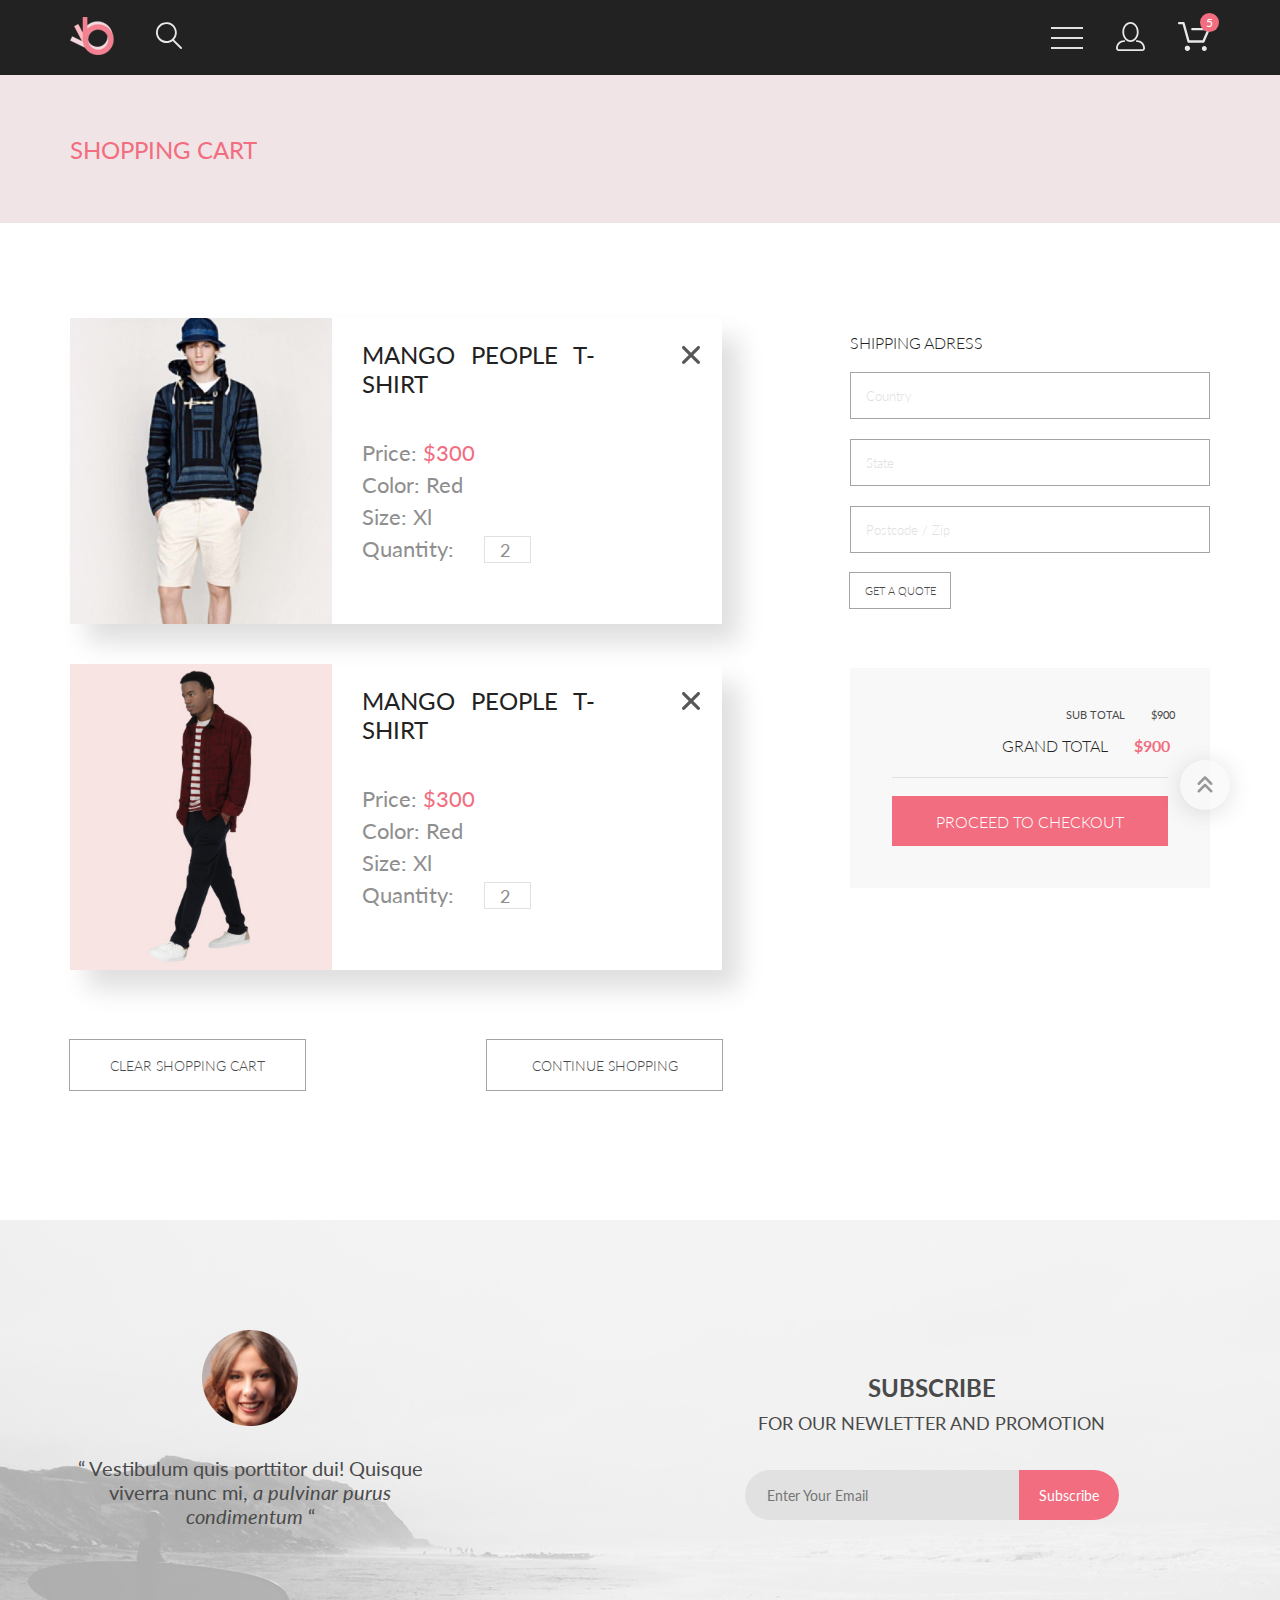
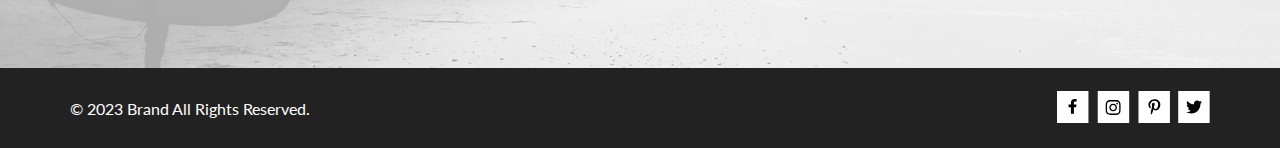
==== commit 7ca5beca: "mobile & tablet version" ====
--- a/cart.html
+++ b/cart.html
@@ -42,7 +42,7 @@
 					<div></div>
 					<div></div>
 				</label>
-				<a class="header__link" href="#"><img src="img/auth.svg" alt="reg" /></a>
+				<a class="header__link" href="reg.html"><img src="img/auth.svg" alt="reg" /></a>
 				<a class="header__link" href="cart.html">
 					<img src="img/cart.svg" alt="cart" />
 					<div class="header__link-notifications">5</div>
@@ -98,7 +98,7 @@
             </nav> -->
 		</section>
 
-		<section class="cart-box center">
+		<section class="shoping-cart-box center">
 			<div class="cart-details">
 
 				<div class="cart-item">
@@ -176,9 +176,9 @@
 				<div class="adress">
 					<h3>SHIPPING ADRESS</h3>
 					<form action="" class="adress__form">
-						<input type="" name="" class="adress__input" placeholder="Country" />
-						<input type="" name="" class="adress__input" placeholder="State" />
-						<input type="" name="" class="adress__input" placeholder="Postcode / Zip" />
+						<input type="" name="" class="text-input" placeholder="Country" />
+						<input type="" name="" class="text-input" placeholder="State" />
+						<input type="" name="" class="text-input" placeholder="Postcode / Zip" />
 					</form>
 					<button onclick="" class="adress__submit button-hover button-active">GET A QUOTE</button>
 				</div>
--- a/css/style.css
+++ b/css/style.css
@@ -10,6 +10,22 @@
   transition: all 0.6s;
 }
 
+:focus,
+:active {
+  outline: none;
+}
+
+h1,
+h2,
+h3,
+h4,
+h5,
+h6,
+p {
+  font-size: inherit;
+  font-weight: inherit;
+}
+
 li {
   list-style-type: none;
 }
@@ -35,12 +51,14 @@
   max-height: 100%;
 }
 
+button,
+input {
+  font: inherit;
+}
+
 body {
   font-family: "Lato", sans-serif;
-}
-
-button, input {
-  font: inherit;
+  font-style: normal;
 }
 @keyframes rotate-scale-up {
   0% {
@@ -376,7 +394,7 @@
 .product-box__content {
   padding-top: 40px;
   display: grid;
-  grid-template-columns: repeat(auto-fit, 360px);
+  grid-template-columns: repeat(auto-fill, minmax(360px, 1fr));
   justify-content: center;
   gap: 30px;
 }
@@ -668,8 +686,7 @@
 
 .top {
   background: #f1e4e6;
-  padding-top: 60px;
-  padding-bottom: 60px;
+  height: 148px;
   display: flex;
   align-items: center;
   justify-content: space-between;
@@ -709,7 +726,7 @@
 }
 
 .filter-sort {
-  padding-top: 40px;
+  padding-top: 37px;
   display: flex;
   gap: 30px;
 }
@@ -732,15 +749,24 @@
   gap: 11px;
   cursor: pointer;
 }
+.filter__summary span {
+  font-weight: 600;
+  font-size: 14px;
+  line-height: 17px;
+  color: #222222;
+}
 .filter[open] {
   background-color: #FFFFFF;
   box-shadow: 6px 4px 35px rgba(0, 0, 0, 0.21);
 }
-.filter[open] .filter__summary {
+.filter[open] .filter__summary span {
   color: #F16D7F;
 }
 .filter[open] .filter-img path {
   fill: #F16D7F;
+}
+.filter__content {
+  overflow: hidden;
 }
 
 .filter-category {
@@ -831,14 +857,15 @@
   color: #8F8F8F;
 }
 
-.cart-box {
+.shoping-cart-box {
   display: flex;
   justify-content: space-between;
+  padding-bottom: 130px;
+  gap: 20px;
 }
 
 .cart-details {
   padding-top: 95px;
-  padding-bottom: 130px;
   display: flex;
   flex-direction: column;
   gap: 40px;
@@ -927,7 +954,7 @@
 }
 .cart-item__photo {
   display: flex;
-  width: 262px;
+  max-width: 262px;
   overflow: hidden;
   justify-content: center;
   align-items: center;
@@ -957,7 +984,7 @@
 }
 .cart-item__title {
   margin-top: 22px;
-  height: 90px;
+  height: 100px;
   overflow: hidden;
 }
 .cart-item__title a {
@@ -971,7 +998,6 @@
   color: #F16D7F;
 }
 .cart-item__details {
-  margin-top: 12px;
   font-style: normal;
   font-weight: 400;
   font-size: 22px;
@@ -1022,22 +1048,6 @@
   flex-direction: column;
   justify-content: space-between;
   gap: 20px;
-}
-.adress__input {
-  height: 45px;
-  border: 1.5px solid #A4A4A4;
-  font-weight: 300;
-  font-size: 13px;
-  line-height: 16px;
-  color: #222222;
-  padding-left: 15px;
-  padding-right: 15px;
-}
-.adress__input::-moz-placeholder {
-  color: #E1E1E1;
-}
-.adress__input::placeholder {
-  color: #E1E1E1;
 }
 .adress__submit {
   width: 100px;
@@ -1050,6 +1060,23 @@
   background-color: #FFFFFF;
 }
 
+.text-input {
+  height: 45px;
+  border: 1.5px solid #A4A4A4;
+  font-weight: 300;
+  font-size: 13px;
+  line-height: 16px;
+  color: #222222;
+  padding-left: 15px;
+  padding-right: 15px;
+}
+.text-input::-moz-placeholder {
+  color: #E1E1E1;
+}
+.text-input::placeholder {
+  color: #E1E1E1;
+}
+
 .checkout {
   display: flex;
   flex-direction: column;
@@ -1097,13 +1124,121 @@
   width: 100%;
   background-color: #F16D7F;
   text-align: center;
-  font-style: normal;
   font-weight: 300;
   font-size: 16px;
   line-height: 19px;
   color: #FFFFFF;
 }
 .checkout__button button:hover {
+  background: #e05c6e;
+}
+
+.registration-box {
+  display: flex;
+  justify-content: space-between;
+  padding-bottom: 130px;
+  gap: 20px;
+}
+
+.loyality-info {
+  max-width: 652px;
+  padding-top: 65px;
+  display: flex;
+  flex-direction: column;
+  gap: 20px;
+  color: #222222;
+  font-weight: 300;
+  font-size: 24px;
+  line-height: 29px;
+  overflow: hidden;
+  flex-grow: 1;
+}
+.loyality-info__list {
+  display: flex;
+  flex-direction: column;
+  gap: 16px;
+}
+.loyality-info__list li::before {
+  width: 20px;
+  height: 16px;
+  content: url("data:image/svg+xml; charset=UTF-8, <svg xmlns='http://www.w3.org/2000/svg' version='1.1' width='20' height='16' viewBox='0 0 20 16' fill='none'><path d='M19.8035 0H18.0904C17.8502 0 17.6222 0.111827 17.4752 0.303176L7.3702 13.2826L2.52481 7.05754C2.45151 6.96318 2.35808 6.88689 2.25153 6.83438C2.14499 6.78187 2.0281 6.75451 1.90963 6.75437H0.196467C0.032258 6.75437 -0.0584248 6.94572 0.0420614 7.07494L6.75503 15.6981C7.06874 16.1006 7.67166 16.1006 7.98782 15.6981L19.9579 0.318087C20.0584 0.191349 19.9677 0 19.8035 0V0Z' fill='%23222222'/></svg>");
+  margin-right: 22px;
+}
+
+.reg-form {
+  width: 360px;
+  margin-top: 65px;
+  color: #222222;
+}
+.reg-form__input {
+  display: flex;
+  flex-direction: column;
+  gap: 20px;
+}
+.reg-form__input legend {
+  font-weight: 300;
+  font-size: 16px;
+  line-height: 19px;
+}
+.reg-form__input p {
+  font-weight: 300;
+  font-size: 13px;
+  line-height: 16px;
+  color: #A4A4A4;
+}
+.reg-form__radio {
+  margin-top: 30px;
+  margin-bottom: 30px;
+  display: flex;
+  gap: 10px;
+  align-items: center;
+  justify-content: flex-start;
+}
+.reg-form__radio label {
+  font-weight: 300;
+  font-size: 11px;
+  line-height: 17px;
+}
+.reg-form__radio input {
+  -webkit-appearance: none;
+  -moz-appearance: none;
+  appearance: none;
+  border-radius: 50%;
+  width: 17px;
+  height: 17px;
+  border: 2px solid #A4A4A4;
+  transition: 0.3s all linear;
+  outline: none;
+}
+.reg-form__radio input:not(:first-child) {
+  margin-left: 10px;
+}
+.reg-form__radio input:checked {
+  border: 5px solid #A4A4A4;
+}
+.reg-form__radio input:checked + label {
+  -webkit-text-decoration: underline #8F8F8F;
+          text-decoration: underline #8F8F8F;
+}
+
+.join-now__button {
+  width: 167px;
+  margin-top: 40px;
+}
+.join-now__button button {
+  height: 50px;
+  width: 100%;
+  background-color: #F16D7F;
+  font-weight: 400;
+  font-size: 14px;
+  line-height: 17px;
+  color: #FFFFFF;
+  display: flex;
+  align-items: center;
+  justify-content: center;
+  gap: 20px;
+}
+.join-now__button button:hover {
   background: #e05c6e;
 }
 
@@ -1180,9 +1315,7 @@
     min-height: 116px;
   }
   .product-box__content {
-    grid-template-rows: repeat(4, auto);
-    grid-auto-rows: 0;
-    overflow: hidden;
+    gap: 16px;
   }
   .features {
     flex-direction: column;
@@ -1203,13 +1336,67 @@
   .footer {
     padding: 0 32px;
   }
+  .filter-sort {
+    justify-content: space-between;
+    padding-top: 10px;
+  }
+  .product-box__content {
+    padding-top: 28px;
+    gap: 16px;
+    grid-template-rows: repeat(4, auto);
+    grid-auto-rows: 0px;
+    overflow: hidden;
+  }
+  .sort-container {
+    gap: 30px;
+  }
+  .shoping-cart-box {
+    flex-wrap: wrap;
+    justify-content: center;
+  }
+  .cart-details {
+    width: 100%;
+    padding-top: 60px;
+  }
+  .cart-item {
+    width: 100%;
+  }
+  .cart-details__buttons {
+    justify-content: center;
+    gap: 50px;
+  }
+  .order-details {
+    width: 100%;
+    flex-direction: row;
+    gap: 16px;
+  }
+  .adress, .checkout {
+    flex-grow: 1;
+    flex-basis: 360px;
+  }
+  .center {
+    padding-left: 16px;
+    padding-right: 16px;
+  }
+  .registration-box {
+    padding-bottom: 95px;
+  }
+  .loyality-info {
+    flex-basis: 360px;
+    font-size: 16px;
+    line-height: 19px;
+  }
+  .reg-form {
+    flex-basis: 360px;
+  }
 }
 @media (min-width: 320px) and (max-width: 767px) {
   .header {
     justify-content: center;
     gap: 40px;
   }
-  .header__left, .header__right {
+  .header__left,
+  .header__right {
     gap: 40px;
   }
   .mobile-menu {
@@ -1320,4 +1507,118 @@
   .social__networks {
     padding: 40px 0;
   }
+  .filter {
+    padding-left: 0;
+    padding-right: 2px;
+  }
+  .filter__summary span {
+    display: none;
+  }
+  .filter__summary svg {
+    height: 25px;
+    width: 37.5px;
+  }
+  .sort-container {
+    gap: 20px;
+  }
+  .filter-sort {
+    justify-content: space-between;
+    padding-top: 10px;
+    gap: 0;
+  }
+  .sort {
+    font-weight: 400;
+    font-size: 12px;
+    line-height: 14px;
+  }
+  .product-box__content {
+    padding-top: 28px;
+    gap: 16px;
+  }
+  .top {
+    flex-direction: column;
+    justify-content: center;
+    gap: 30px;
+  }
+  .shoping-cart-box {
+    flex-wrap: wrap;
+    justify-content: center;
+    padding-bottom: 100px;
+  }
+  .cart-details {
+    width: 100%;
+    padding-top: 40px;
+  }
+  .cart-item {
+    width: 100%;
+    height: 190px;
+  }
+  .cart-item__close {
+    top: 14px;
+    right: 12px;
+    width: 10px;
+    height: 10px;
+  }
+  .cart-item__close svg {
+    width: 10px;
+    height: 10px;
+  }
+  .cart-item__info {
+    margin-left: 16px;
+    padding-right: 40px;
+  }
+  .cart-details__buttons {
+    justify-content: center;
+    gap: 10px;
+  }
+  .cart-item__title {
+    margin-top: 14px;
+    height: 60px;
+  }
+  .cart-item__title a {
+    font-weight: 400;
+    font-size: 16px;
+    line-height: 19px;
+  }
+  .cart-item__details {
+    font-weight: 400;
+    font-size: 14px;
+    line-height: 17px;
+  }
+  .cart-details__buttons button {
+    font-weight: 400;
+    font-size: 12px;
+    line-height: 14px;
+  }
+  .cart-item__quantity {
+    font-weight: 400;
+    font-size: 10px;
+    line-height: 12px;
+    width: 14px;
+    height: 14px;
+    padding-left: 8px;
+  }
+  .order-details {
+    width: 100%;
+    margin-top: 50px;
+    gap: 50px;
+  }
+  .center {
+    padding-left: 8px;
+    padding-right: 8px;
+  }
+  .registration-box {
+    flex-wrap: wrap;
+    padding-bottom: 95px;
+    gap: 0;
+  }
+  .reg-form {
+    width: 100%;
+    margin-top: 40px;
+  }
+  .loyality-info {
+    font-size: 16px;
+    line-height: 19px;
+    padding-top: 40px;
+  }
 }/*# sourceMappingURL=style.css.map */